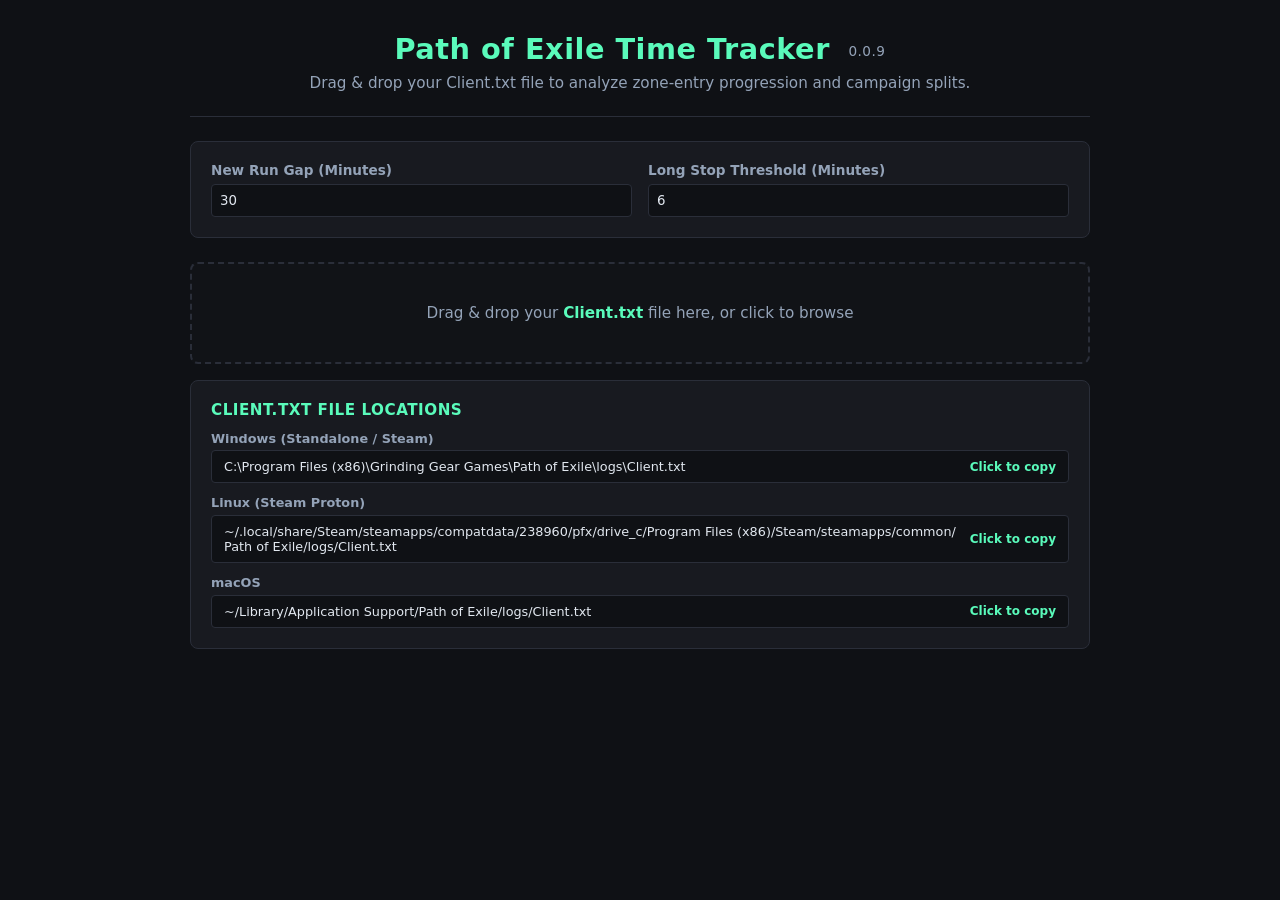
==== index.html @ 983a1600 "Added proper markdown copy" ====
<!DOCTYPE html>
<html lang="en">
<head>
  <meta charset="UTF-8">
  <meta name="viewport" content="width=device-width, initial-scale=1.0">
  <!-- Title will be set dynamically in app.js -->
  <title>Path of Exile Time Tracker</title>
  <link rel="stylesheet" href="css/styles.css">
</head>
<body>

<div class="container">
  <header>
    <h1>Path of Exile Time Tracker <span class="version-tag" id="versionTag"></span></h1>
    <p class="subtitle">Drag & drop your Client.txt file to analyze zone-entry progression and campaign splits.</p>
  </header>

  <!-- Settings -->
  <div class="card settings-grid">
    <div class="field">
      <label for="gap">New Run Gap (Minutes)</label>
      <input type="number" id="gap" value="30" min="1">
    </div>
    <div class="field">
      <label for="threshold">Long Stop Threshold (Minutes)</label>
      <input type="number" id="threshold" value="6" min="1">
    </div>
  </div>

  <!-- Dropzone -->
  <div class="card dropzone" id="dropzone">
    <input type="file" id="fileInput" accept=".txt">
    <p>Drag & drop your <strong>Client.txt</strong> file here, or click to browse</p>
    <div class="progress-bar" id="progressBar"><div class="progress-fill" id="progressFill"></div></div>
  </div>

  <!-- Client.txt File Location Guide -->
  <div class="location-notes" id="locationNotes">
    <h3>Client.txt File Locations</h3>
    <div class="path-list">
      <div class="path-item">
        <label>Windows (Standalone / Steam)</label>
        <div class="code-copy" data-path="C:\Program Files (x86)\Grinding Gear Games\Path of Exile\logs\Client.txt">
          <span>C:\Program Files (x86)\Grinding Gear Games\Path of Exile\logs\Client.txt</span>
          <span class="copy-btn-text">Click to copy</span>
        </div>
      </div>
      <div class="path-item">
        <label>Linux (Steam Proton)</label>
        <div class="code-copy" data-path="~/.local/share/Steam/steamapps/compatdata/238960/pfx/drive_c/Program Files (x86)/Steam/steamapps/common/Path of Exile/logs/Client.txt">
          <span>~/.local/share/Steam/steamapps/compatdata/238960/pfx/drive_c/Program Files (x86)/Steam/steamapps/common/Path of Exile/logs/Client.txt</span>
          <span class="copy-btn-text">Click to copy</span>
        </div>
      </div>
      <div class="path-item">
        <label>macOS</label>
        <div class="code-copy" data-path="~/Library/Application Support/Path of Exile/logs/Client.txt">
          <span>~/Library/Application Support/Path of Exile/logs/Client.txt</span>
          <span class="copy-btn-text">Click to copy</span>
        </div>
      </div>
    </div>
  </div>

  <!-- Dashboard Controls -->
  <div class="card" id="dashboard" style="display: none;">
    <div class="selectors">
      <div style="display: flex; gap: 0.75rem; flex-wrap: wrap;">
        <div class="field">
          <label for="viewMode">View Mode</label>
          <select id="viewMode">
            <option value="standard">Standard Session Runs</option>
            <option value="campaign">Campaign Act Splits</option>
          </select>
        </div>
        <div class="field" id="dateSelectContainer">
          <label for="dateSelect">Select Date</label>
          <select id="dateSelect"></select>
        </div>
        <div class="field" id="runSelectContainer">
          <label for="runSelect">Select Run</label>
          <select id="runSelect"></select>
        </div>
      </div>
      <div class="btn-group">
        <button class="btn btn-secondary" id="markdownBtn">Copy summary</button>
        <button class="btn" id="csvBtn">Export to CSV</button>
      </div>
    </div>

    <!-- Standard Session View Container -->
    <div id="standardView">
      <div class="summary-bar" id="summaryBar"></div>
      
      <!-- Table Search Controls -->
      <div class="table-controls">
        <input type="text" id="searchInput" class="search-input" placeholder="Search zone name (e.g., Blood Aqueduct, Hideout)...">
      </div>

      <table id="resultsTable">
        <thead>
          <tr>
            <th class="sortable" id="thTimestamp">Timestamp <span class="sort-icon" id="iconTimestamp">▲</span></th>
            <th class="sortable" id="thDelta">Delta <span class="sort-icon" id="iconDelta"></span></th>
            <th class="sortable" id="thZone">Zone <span class="sort-icon" id="iconZone"></span></th>
          </tr>
        </thead>
        <tbody></tbody>
      </table>

      <div id="scrollSentinel" class="scroll-sentinel">
        <div id="scrollLoader" class="loader" style="display: none;"></div>
        <span id="scrollStatus"></span>
        <button id="loadMoreBtn" class="btn" style="display: none; margin-top: 0.5rem; font-size: 0.8rem; padding: 0.35rem 0.75rem;">Load More Rows</button>
      </div>
    </div>

    <!-- Campaign Act Splits View Container -->
    <div id="campaignView" style="display: none;">
      <div id="campaignContent"></div>
    </div>
  </div>
</div>

<script type="module" src="js/app.js"></script>
</body>
</html>
---- css/styles.css ----
@font-face {
  font-family: 'FontinRegular';
  src: local('Fontin Regular'), local('Fontin-Regular'), local('Fontin');
}

:root {
  --bg: #0f1115;
  --card-bg: #181a20;
  --border: #2a2e39;
  --accent: #5afbbb;
  --accent-hover: #82fcd0;
  --text: #e2e8f0;
  --text-muted: #94a3b8;
  --danger: #ef4444;
  --danger-bg: rgba(239, 68, 68, 0.15);
  --success: #22c55e;
}

* { 
  box-sizing: border-box; 
  margin: 0; 
  padding: 0; 
  font-family: 'FontinRegular', 'Fontin', system-ui, -apple-system, sans-serif; 
}

body { 
  background-color: var(--bg); 
  color: var(--text); 
  padding: 2rem 1rem; 
  display: flex; 
  justify-content: center; 
}

.container { 
  max-width: 900px; 
  width: 100%; 
  display: flex; 
  flex-direction: column; 
  gap: 1.5rem; 
}

header { 
  text-align: center; 
  border-bottom: 1px solid var(--border); 
  padding-bottom: 1.5rem; 
}

h1 { 
  color: var(--accent); 
  font-size: 1.8rem; 
  margin-bottom: 0.5rem; 
  letter-spacing: 0.5px; 
}

.version-tag { 
  font-size: 0.85rem; 
  color: var(--text-muted); 
  font-weight: normal; 
  margin-left: 0.5rem; 
  vertical-align: middle; 
}

p.subtitle { 
  color: var(--text-muted); 
  font-size: 0.95rem; 
}

.card { 
  background: var(--card-bg); 
  border: 1px solid var(--border); 
  border-radius: 8px; 
  padding: 1.25rem; 
}

.settings-grid { 
  display: grid; 
  grid-template-columns: repeat(auto-fit, minmax(200px, 1fr)); 
  gap: 1rem; 
}

.field { 
  display: flex; 
  flex-direction: column; 
  gap: 0.35rem; 
}

label { 
  font-size: 0.85rem; 
  color: var(--text-muted); 
  font-weight: 600; 
}

input[type="number"], select { 
  background: var(--bg); 
  border: 1px solid var(--border); 
  color: var(--text); 
  padding: 0.5rem; 
  border-radius: 4px; 
  outline: none; 
}

input[type="number"]:focus, select:focus { 
  border-color: var(--accent); 
}

.dropzone { 
  border: 2px dashed var(--border); 
  border-radius: 8px; 
  padding: 2.5rem 1rem; 
  text-align: center; 
  cursor: pointer; 
  transition: all 0.2s ease; 
  background: rgba(255,255,255,0.01); 
}

.dropzone:hover, .dropzone.dragover { 
  border-color: var(--accent); 
  background: rgba(90, 251, 187, 0.05); 
}

.dropzone input { display: none; }
.dropzone p { color: var(--text-muted); font-size: 0.95rem; }
.dropzone strong { color: var(--accent); }

.location-notes {
  margin-top: -0.5rem;
  background: var(--card-bg);
  border: 1px solid var(--border);
  border-radius: 8px;
  padding: 1.25rem;
}

.location-notes h3 {
  font-size: 0.95rem;
  color: var(--accent);
  margin-bottom: 0.75rem;
  text-transform: uppercase;
  letter-spacing: 0.5px;
}

.path-list { display: flex; flex-direction: column; gap: 0.75rem; }
.path-item { display: flex; flex-direction: column; gap: 0.3rem; }
.path-item label { font-size: 0.8rem; color: var(--text-muted); }

.code-copy {
  display: flex;
  align-items: center;
  justify-content: space-between;
  background: var(--bg);
  border: 1px solid var(--border);
  border-radius: 4px;
  padding: 0.5rem 0.75rem;
  font-family: monospace;
  font-size: 0.8rem;
  color: var(--text);
  cursor: pointer;
  user-select: all;
  transition: all 0.2s ease;
  word-break: break-all;
}

.code-copy:hover { border-color: var(--accent); }

.code-copy .copy-btn-text {
  font-family: 'FontinRegular', 'Fontin', system-ui, -apple-system, sans-serif;
  font-size: 0.75rem;
  font-weight: 600;
  color: var(--accent);
  margin-left: 0.75rem;
  white-space: nowrap;
  flex-shrink: 0;
}

.progress-bar { 
  width: 100%; 
  background: var(--bg); 
  border-radius: 4px; 
  overflow: hidden; 
  height: 8px; 
  margin-top: 1rem; 
  display: none; 
}

.progress-fill { 
  height: 100%; 
  background: var(--accent); 
  width: 0%; 
  transition: width 0.1s ease; 
}

.selectors { 
  display: flex; 
  flex-wrap: wrap; 
  gap: 1rem; 
  align-items: center; 
  justify-content: space-between; 
  margin-bottom: 1rem; 
}

.btn-group {
  display: flex;
  gap: 0.5rem;
  flex-wrap: wrap;
}

select { 
  background: var(--bg); 
  border: 1px solid var(--border); 
  color: var(--text); 
  padding: 0.5rem 0.75rem; 
  border-radius: 4px; 
  outline: none; 
  min-width: 160px; 
}

.btn { 
  background: var(--accent); 
  color: #0f1115; 
  border: none; 
  padding: 0.5rem 1rem; 
  font-weight: 600; 
  border-radius: 4px; 
  cursor: pointer; 
  transition: all 0.2s ease; 
}

.btn:hover { background: var(--accent-hover); }

.btn-secondary {
  background: transparent;
  color: var(--accent);
  border: 1px solid var(--accent);
}

.btn-secondary:hover {
  background: rgba(90, 251, 187, 0.1);
  color: var(--accent-hover);
}

.table-controls {
  display: flex;
  justify-content: space-between;
  align-items: center;
  gap: 1rem;
  margin-top: 1rem;
  margin-bottom: 0.5rem;
  flex-wrap: wrap;
}

.search-input {
  background: var(--bg);
  border: 1px solid var(--border);
  color: var(--text);
  padding: 0.5rem 0.75rem;
  border-radius: 4px;
  outline: none;
  min-width: 220px;
  flex-grow: 1;
}

.search-input:focus { border-color: var(--accent); }

table { width: 100%; border-collapse: collapse; margin-top: 0.5rem; font-size: 0.9rem; }
th, td { text-align: left; padding: 0.65rem 0.75rem; border-bottom: 1px solid var(--border); }
th { color: var(--text-muted); font-weight: 600; font-size: 0.8rem; text-transform: uppercase; }

th.sortable { cursor: pointer; user-select: none; transition: color 0.2s ease; }
th.sortable:hover { color: var(--accent); }
.sort-icon { font-size: 0.75rem; margin-left: 0.35rem; color: var(--accent); }

tr.long-stop { background-color: var(--danger-bg); }

.scroll-sentinel {
  display: flex;
  flex-direction: column;
  align-items: center;
  justify-content: center;
  gap: 0.5rem;
  padding: 1.5rem 0;
  color: var(--text-muted);
  font-size: 0.85rem;
}

.loader {
  width: 20px;
  height: 20px;
  border: 2px solid var(--border);
  border-bottom-color: var(--accent);
  border-radius: 50%;
  display: inline-block;
  animation: rotation 1s linear infinite;
}

@keyframes rotation {
  0% { transform: rotate(0deg); }
  100% { transform: rotate(360deg); }
}

.badge-danger { 
  color: var(--danger); 
  font-weight: bold; 
  font-size: 0.7rem; 
  padding: 0.1rem 0.35rem; 
  border: 1px solid var(--danger); 
  border-radius: 3px; 
  margin-left: 0.5rem; 
  text-transform: uppercase; 
}

.badge-town { 
  color: var(--accent); 
  font-weight: bold; 
  font-size: 0.7rem; 
  padding: 0.1rem 0.35rem; 
  border: 1px solid var(--accent); 
  border-radius: 3px; 
  margin-left: 0.5rem; 
  opacity: 0.85; 
  text-transform: uppercase; 
}

.summary-bar { font-size: 0.9rem; color: var(--text-muted); display: flex; gap: 1.5rem; margin-bottom: 1rem; }
.summary-bar strong { color: var(--text); }

.campaign-title { color: var(--accent); font-size: 1.2rem; margin-bottom: 0.5rem; }
.campaign-subtitle { color: var(--text-muted); font-size: 0.9rem; margin-bottom: 1rem; }
.empty-msg { color: var(--text-muted); font-size: 0.95rem; padding: 1rem 0; text-align: center; }
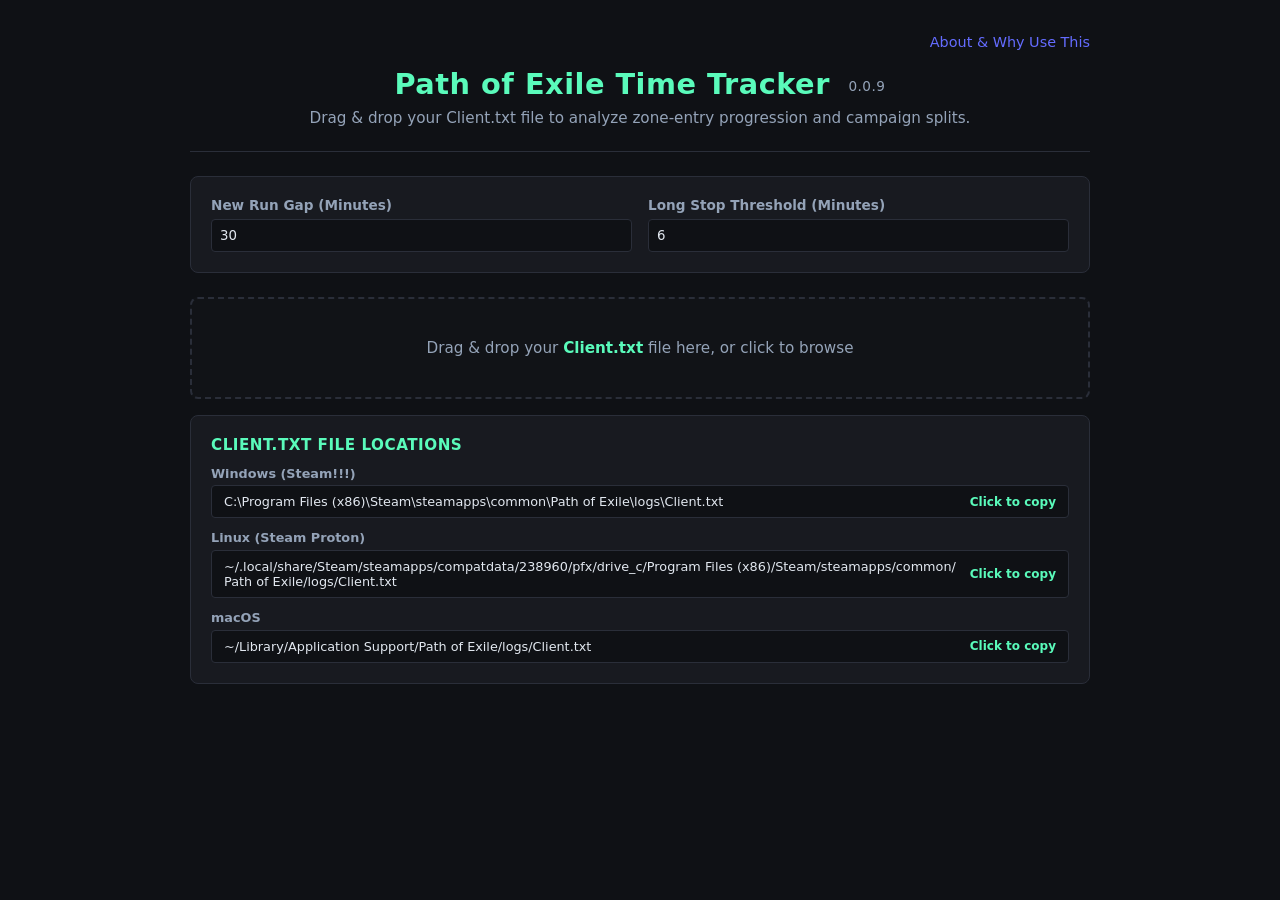
==== commit 30ac7aa0: "Added an about page (WIP) and fixed the link to Client.txt" ====
--- a/index.html
+++ b/index.html
@@ -11,6 +11,9 @@
 
 <div class="container">
   <header>
+    <nav style="margin-bottom: 1rem; text-align: right;">
+      <a href="about.html" style="color: #646cff; text-decoration: none; font-size: 0.9rem;">About & Why Use This</a>
+    </nav>
     <h1>Path of Exile Time Tracker <span class="version-tag" id="versionTag"></span></h1>
     <p class="subtitle">Drag & drop your Client.txt file to analyze zone-entry progression and campaign splits.</p>
   </header>
@@ -39,9 +42,9 @@
     <h3>Client.txt File Locations</h3>
     <div class="path-list">
       <div class="path-item">
-        <label>Windows (Standalone / Steam)</label>
+        <label>Windows (Steam!!!)</label>
         <div class="code-copy" data-path="C:\Program Files (x86)\Grinding Gear Games\Path of Exile\logs\Client.txt">
-          <span>C:\Program Files (x86)\Grinding Gear Games\Path of Exile\logs\Client.txt</span>
+          <span>C:\Program Files (x86)\Steam\steamapps\common\Path of Exile\logs\Client.txt</span>
           <span class="copy-btn-text">Click to copy</span>
         </div>
       </div>
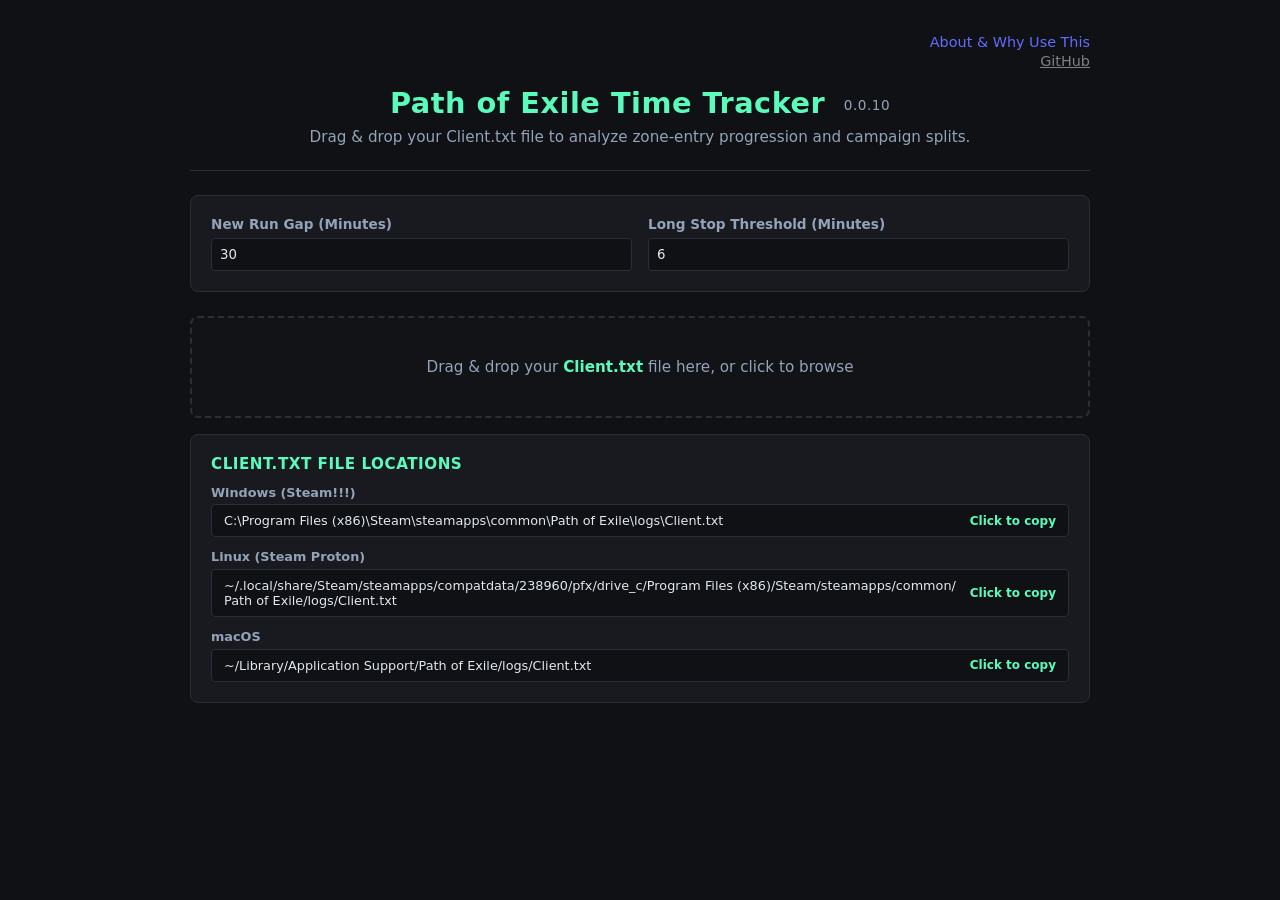
==== commit a3e81197: "Added github link and version" ====
--- a/index.html
+++ b/index.html
@@ -13,6 +13,9 @@
   <header>
     <nav style="margin-bottom: 1rem; text-align: right;">
       <a href="about.html" style="color: #646cff; text-decoration: none; font-size: 0.9rem;">About & Why Use This</a>
+      <br>
+        <a href="https://github.com/xSayZ/poe_time_tracker" style="color: #808080; text-decoration: line; font-size: 0.9rem;">GitHub</a>
+      </br>
     </nav>
     <h1>Path of Exile Time Tracker <span class="version-tag" id="versionTag"></span></h1>
     <p class="subtitle">Drag & drop your Client.txt file to analyze zone-entry progression and campaign splits.</p>
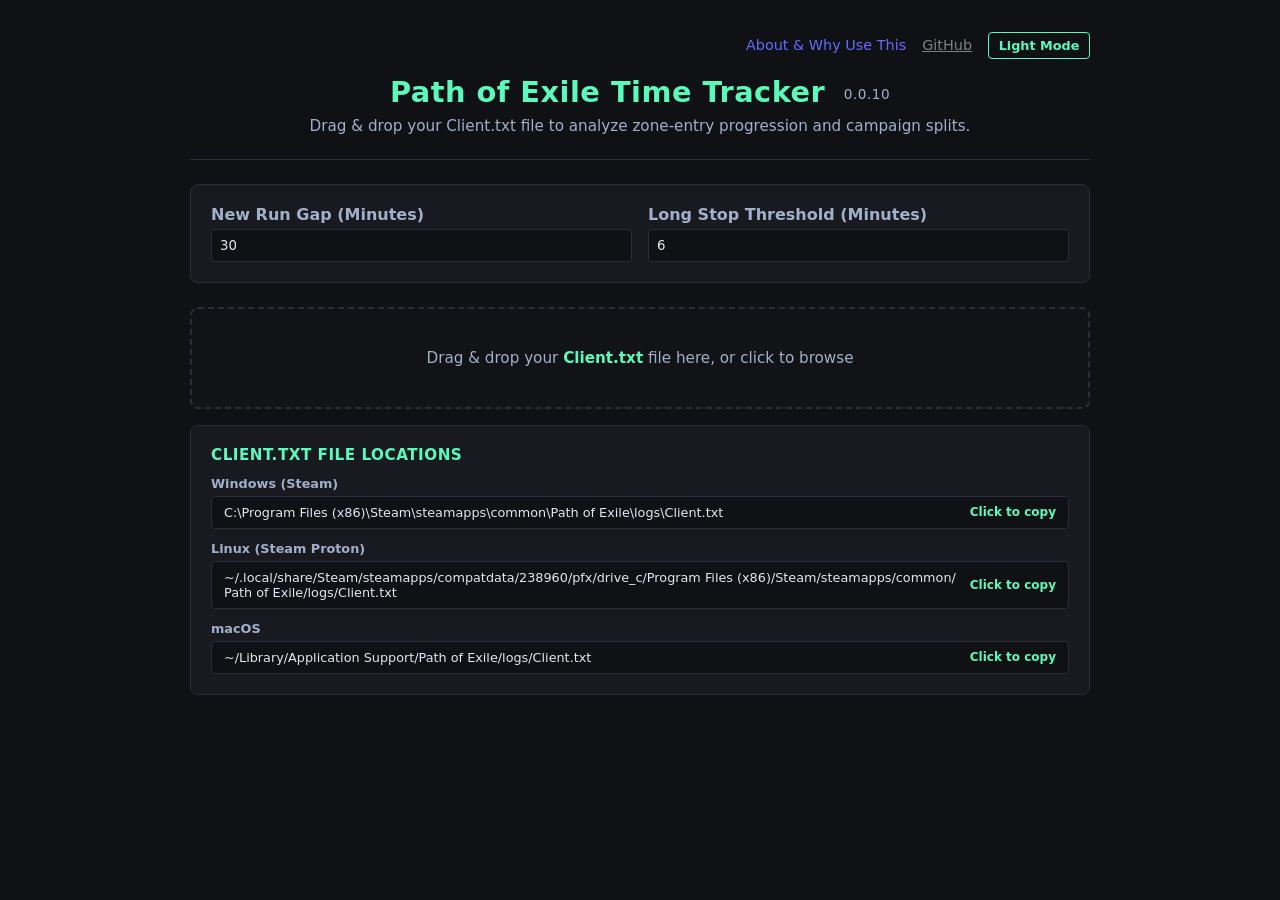
==== commit 7cda2272: "Changed some things...  not sure. Commit will show" ====
--- a/index.html
+++ b/index.html
@@ -3,7 +3,6 @@
 <head>
   <meta charset="UTF-8">
   <meta name="viewport" content="width=device-width, initial-scale=1.0">
-  <!-- Title will be set dynamically in app.js -->
   <title>Path of Exile Time Tracker</title>
   <link rel="stylesheet" href="css/styles.css">
 </head>
@@ -11,18 +10,17 @@
 
 <div class="container">
   <header>
-    <nav style="margin-bottom: 1rem; text-align: right;">
+    <nav style="margin-bottom: 1rem; text-align: right; display: flex; justify-content: flex-end; align-items: center; gap: 1rem; flex-wrap: wrap;">
       <a href="about.html" style="color: #646cff; text-decoration: none; font-size: 0.9rem;">About & Why Use This</a>
-      <br>
-        <a href="https://github.com/xSayZ/poe_time_tracker" style="color: #808080; text-decoration: line; font-size: 0.9rem;">GitHub</a>
-      </br>
+      <a href="https://github.com/xSayZ/poe_time_tracker" style="color: #808080; text-decoration: underline; font-size: 0.9rem;" target="_blank" rel="noopener">GitHub</a>
+      <button id="themeToggleBtn" class="btn btn-secondary" style="font-size: 0.8rem; padding: 0.3rem 0.6rem;" aria-label="Toggle light and dark theme">Light Mode</button>
     </nav>
     <h1>Path of Exile Time Tracker <span class="version-tag" id="versionTag"></span></h1>
     <p class="subtitle">Drag & drop your Client.txt file to analyze zone-entry progression and campaign splits.</p>
   </header>
 
   <!-- Settings -->
-  <div class="card settings-grid">
+  <section class="card settings-grid" aria-label="Tracker Settings">
     <div class="field">
       <label for="gap">New Run Gap (Minutes)</label>
       <input type="number" id="gap" value="30" min="1">
@@ -31,13 +29,15 @@
       <label for="threshold">Long Stop Threshold (Minutes)</label>
       <input type="number" id="threshold" value="6" min="1">
     </div>
-  </div>
+  </section>
 
   <!-- Dropzone -->
-  <div class="card dropzone" id="dropzone">
-    <input type="file" id="fileInput" accept=".txt">
+  <div class="card dropzone" id="dropzone" tabindex="0" role="button" aria-label="Upload Client.txt file">
+    <input type="file" id="fileInput" accept=".txt" aria-hidden="true" tabindex="-1">
     <p>Drag & drop your <strong>Client.txt</strong> file here, or click to browse</p>
-    <div class="progress-bar" id="progressBar"><div class="progress-fill" id="progressFill"></div></div>
+    <div class="progress-bar" id="progressBar" role="progressbar" aria-valuemin="0" aria-valuemax="100" aria-valuenow="0">
+      <div class="progress-fill" id="progressFill"></div>
+    </div>
   </div>
 
   <!-- Client.txt File Location Guide -->
@@ -45,22 +45,22 @@
     <h3>Client.txt File Locations</h3>
     <div class="path-list">
       <div class="path-item">
-        <label>Windows (Steam!!!)</label>
-        <div class="code-copy" data-path="C:\Program Files (x86)\Grinding Gear Games\Path of Exile\logs\Client.txt">
+        <label>Windows (Steam)</label>
+        <div class="code-copy" data-path="C:\Program Files (x86)\Steam\steamapps\common\Path of Exile\logs\Client.txt" tabindex="0" role="button" aria-label="Copy Windows path">
           <span>C:\Program Files (x86)\Steam\steamapps\common\Path of Exile\logs\Client.txt</span>
           <span class="copy-btn-text">Click to copy</span>
         </div>
       </div>
       <div class="path-item">
         <label>Linux (Steam Proton)</label>
-        <div class="code-copy" data-path="~/.local/share/Steam/steamapps/compatdata/238960/pfx/drive_c/Program Files (x86)/Steam/steamapps/common/Path of Exile/logs/Client.txt">
+        <div class="code-copy" data-path="~/.local/share/Steam/steamapps/compatdata/238960/pfx/drive_c/Program Files (x86)/Steam/steamapps/common/Path of Exile/logs/Client.txt" tabindex="0" role="button" aria-label="Copy Linux path">
           <span>~/.local/share/Steam/steamapps/compatdata/238960/pfx/drive_c/Program Files (x86)/Steam/steamapps/common/Path of Exile/logs/Client.txt</span>
           <span class="copy-btn-text">Click to copy</span>
         </div>
       </div>
       <div class="path-item">
         <label>macOS</label>
-        <div class="code-copy" data-path="~/Library/Application Support/Path of Exile/logs/Client.txt">
+        <div class="code-copy" data-path="~/Library/Application Support/Path of Exile/logs/Client.txt" tabindex="0" role="button" aria-label="Copy macOS path">
           <span>~/Library/Application Support/Path of Exile/logs/Client.txt</span>
           <span class="copy-btn-text">Click to copy</span>
         </div>
@@ -69,7 +69,7 @@
   </div>
 
   <!-- Dashboard Controls -->
-  <div class="card" id="dashboard" style="display: none;">
+  <main class="card" id="dashboard" style="display: none;">
     <div class="selectors">
       <div style="display: flex; gap: 0.75rem; flex-wrap: wrap;">
         <div class="field">
@@ -88,6 +88,7 @@
           <select id="runSelect"></select>
         </div>
       </div>
+
       <div class="btn-group">
         <button class="btn btn-secondary" id="markdownBtn">Copy summary</button>
         <button class="btn" id="csvBtn">Export to CSV</button>
@@ -96,27 +97,39 @@
 
     <!-- Standard Session View Container -->
     <div id="standardView">
-      <div class="summary-bar" id="summaryBar"></div>
+      <div class="summary-bar" id="summaryBar" aria-live="polite"></div>
       
-      <!-- Table Search Controls -->
       <div class="table-controls">
-        <input type="text" id="searchInput" class="search-input" placeholder="Search zone name (e.g., Blood Aqueduct, Hideout)...">
+        <label for="searchInput" class="sr-only">Search zone name</label>
+        <input type="text" id="searchInput" class="search-input" placeholder="Search zone name (e.g., Blood Aqueduct, Hideout)..." aria-label="Search zone name">
       </div>
 
-      <table id="resultsTable">
+      <table id="resultsTable" aria-label="Session Zone Progression Log">
         <thead>
           <tr>
-            <th class="sortable" id="thTimestamp">Timestamp <span class="sort-icon" id="iconTimestamp">▲</span></th>
-            <th class="sortable" id="thDelta">Delta <span class="sort-icon" id="iconDelta"></span></th>
-            <th class="sortable" id="thZone">Zone <span class="sort-icon" id="iconZone"></span></th>
+            <th scope="col" id="thTimestamp" aria-sort="ascending">
+              <button type="button" class="sort-header-btn">
+                Timestamp <span class="sort-icon" id="iconTimestamp" aria-hidden="true">▲</span>
+              </button>
+            </th>
+            <th scope="col" id="thDelta" aria-sort="none">
+              <button type="button" class="sort-header-btn">
+                Delta <span class="sort-icon" id="iconDelta" aria-hidden="true"></span>
+              </button>
+            </th>
+            <th scope="col" id="thZone" aria-sort="none">
+              <button type="button" class="sort-header-btn">
+                Zone <span class="sort-icon" id="iconZone" aria-hidden="true"></span>
+              </button>
+            </th>
           </tr>
         </thead>
-        <tbody></tbody>
+        <tbody id="resultsBody"></tbody>
       </table>
 
       <div id="scrollSentinel" class="scroll-sentinel">
-        <div id="scrollLoader" class="loader" style="display: none;"></div>
-        <span id="scrollStatus"></span>
+        <div id="scrollLoader" class="loader" style="display: none;" aria-hidden="true"></div>
+        <span id="scrollStatus" aria-live="polite" aria-atomic="true"></span>
         <button id="loadMoreBtn" class="btn" style="display: none; margin-top: 0.5rem; font-size: 0.8rem; padding: 0.35rem 0.75rem;">Load More Rows</button>
       </div>
     </div>
@@ -125,7 +138,7 @@
     <div id="campaignView" style="display: none;">
       <div id="campaignContent"></div>
     </div>
-  </div>
+  </main>
 </div>
 
 <script type="module" src="js/app.js"></script>
--- a/css/styles.css
+++ b/css/styles.css
@@ -10,10 +10,24 @@
   --accent: #5afbbb;
   --accent-hover: #82fcd0;
   --text: #e2e8f0;
-  --text-muted: #94a3b8;
+  --text-muted: #a1b0cb;
   --danger: #ef4444;
   --danger-bg: rgba(239, 68, 68, 0.15);
   --success: #22c55e;
+}
+
+/* Light Mode Overrides */
+[data-theme="light"] {
+  --bg: #f8fafc;
+  --card-bg: #ffffff;
+  --border: #7c7c7c;
+  --accent: #059669; /* Deep emerald for high-contrast accessibility on white */
+  --accent-hover: #047857;
+  --text: #06090f;
+  --text-muted: #475569;
+  --danger: #dc2626;
+  --danger-bg: rgba(220, 38, 38, 0.1);
+  --success: #16a34a;
 }
 
 * { 
@@ -21,6 +35,13 @@
   margin: 0; 
   padding: 0; 
   font-family: 'FontinRegular', 'Fontin', system-ui, -apple-system, sans-serif; 
+  transition: background-color 0.2s ease, border-color 0.2s ease, color 0.2s ease;
+}
+
+/* Global Focus-Visible States for Keyboard Navigation */
+*:focus-visible {
+  outline: 2px solid var(--accent);
+  outline-offset: 2px;
 }
 
 body { 
@@ -85,7 +106,7 @@
 }
 
 label { 
-  font-size: 0.85rem; 
+  font-size: 1rem; 
   color: var(--text-muted); 
   font-weight: 600; 
 }
@@ -110,12 +131,12 @@
   text-align: center; 
   cursor: pointer; 
   transition: all 0.2s ease; 
-  background: rgba(255,255,255,0.01); 
-}
-
-.dropzone:hover, .dropzone.dragover { 
+  background: rgba(128, 128, 128, 0.02); 
+}
+
+.dropzone:hover, .dropzone.dragover, .dropzone:focus-visible { 
   border-color: var(--accent); 
-  background: rgba(90, 251, 187, 0.05); 
+  background: rgba(5, 150, 105, 0.05); 
 }
 
 .dropzone input { display: none; }
@@ -215,7 +236,7 @@
 
 .btn { 
   background: var(--accent); 
-  color: #0f1115; 
+  color: var(--bg); 
   border: none; 
   padding: 0.5rem 1rem; 
   font-weight: 600; 
@@ -233,8 +254,7 @@
 }
 
 .btn-secondary:hover {
-  background: rgba(90, 251, 187, 0.1);
-  color: var(--accent-hover);
+  background: rgba(5, 150, 105, 0.1);
 }
 
 .table-controls {
@@ -258,17 +278,54 @@
   flex-grow: 1;
 }
 
+.search-input::placeholder {
+  color: var(--text-muted);
+  opacity: 1;
+}
+
 .search-input:focus { border-color: var(--accent); }
 
-table { width: 100%; border-collapse: collapse; margin-top: 0.5rem; font-size: 0.9rem; }
+table { 
+  width: 100%; table-layout: fixed; border-collapse: collapse; margin-top: 0.5rem; font-size: 0.9rem; }
 th, td { text-align: left; padding: 0.65rem 0.75rem; border-bottom: 1px solid var(--border); }
-th { color: var(--text-muted); font-weight: 600; font-size: 0.8rem; text-transform: uppercase; }
-
-th.sortable { cursor: pointer; user-select: none; transition: color 0.2s ease; }
-th.sortable:hover { color: var(--accent); }
-.sort-icon { font-size: 0.75rem; margin-left: 0.35rem; color: var(--accent); }
-
-tr.long-stop { background-color: var(--danger-bg); }
+th { color: var(--text-muted); font-weight: 600; font-size: 0.8rem; overflow: hidden; text-transform: ellipsis; white-space: nowrap;}
+
+/* Specific column width distributions */
+th:nth-child(1), td:nth-child(1) { width: 32%; }
+th:nth-child(2), td:nth-child(2) { width: 23%; }
+th:nth-child(3), td:nth-child(3) { width: 45%; }
+
+th.sortable { cursor: pointer; user-select: none; padding: 0; }
+.sort-header-btn {
+  background: transparent;
+  border: none;
+  color: var(--text-muted);
+  font-weight: 600;
+  font-size: 0.8rem;
+  text-transform: uppercase;
+  width: 100%;
+  text-align: left;
+  padding: 0;
+  cursor: pointer;
+  display: flex;
+  align-items: center;
+  justify-content: space-between; /* Separates header text from the icon so text never jumps */
+  transition: color 0.2s ease;
+}
+.sort-header-btn:hover { color: var(--accent); }
+.sort-icon { 
+  font-size: 0.75rem; 
+  margin-left: 0.35rem; 
+  color: var(--accent); 
+  flex-shrink: 0;
+  width: 14px; /* Fixed container width stops the text from reflowing when the icon appears */
+  text-align: center;
+}
+
+tr.row-long-stop { 
+  border-left: 4px solid var(--danger);
+  background-color: var(--danger-bg);
+}
 
 .scroll-sentinel {
   display: flex;
@@ -296,27 +353,28 @@
   100% { transform: rotate(360deg); }
 }
 
+.badge {
+  font-weight: bold; 
+  font-size: 0.7rem; 
+  padding: 0.15rem 0.4rem; 
+  border-radius: 3px; 
+  margin-left: 0.5rem; 
+  text-transform: uppercase;
+  display: inline-flex;
+  align-items: center;
+  gap: 0.2rem;
+}
+
 .badge-danger { 
   color: var(--danger); 
-  font-weight: bold; 
-  font-size: 0.7rem; 
-  padding: 0.1rem 0.35rem; 
-  border: 1px solid var(--danger); 
-  border-radius: 3px; 
-  margin-left: 0.5rem; 
-  text-transform: uppercase; 
+  border: 1px solid var(--danger);
+  background: var(--danger-bg);
 }
 
 .badge-town { 
   color: var(--accent); 
-  font-weight: bold; 
-  font-size: 0.7rem; 
-  padding: 0.1rem 0.35rem; 
-  border: 1px solid var(--accent); 
-  border-radius: 3px; 
-  margin-left: 0.5rem; 
-  opacity: 0.85; 
-  text-transform: uppercase; 
+  border: 1px solid var(--accent);
+  background: rgba(5, 150, 105, 0.1);
 }
 
 .summary-bar { font-size: 0.9rem; color: var(--text-muted); display: flex; gap: 1.5rem; margin-bottom: 1rem; }
@@ -324,4 +382,16 @@
 
 .campaign-title { color: var(--accent); font-size: 1.2rem; margin-bottom: 0.5rem; }
 .campaign-subtitle { color: var(--text-muted); font-size: 0.9rem; margin-bottom: 1rem; }
-.empty-msg { color: var(--text-muted); font-size: 0.95rem; padding: 1rem 0; text-align: center; }+.empty-msg { color: var(--text-muted); font-size: 0.95rem; padding: 1rem 0; text-align: center; }
+
+.sr-only {
+  position: absolute;
+  width: 1px;
+  height: 1px;
+  padding: 0;
+  margin: -1px;
+  overflow: hidden;
+  clip: rect(0, 0, 0, 0);
+  white-space: nowrap;
+  border: 0;
+}
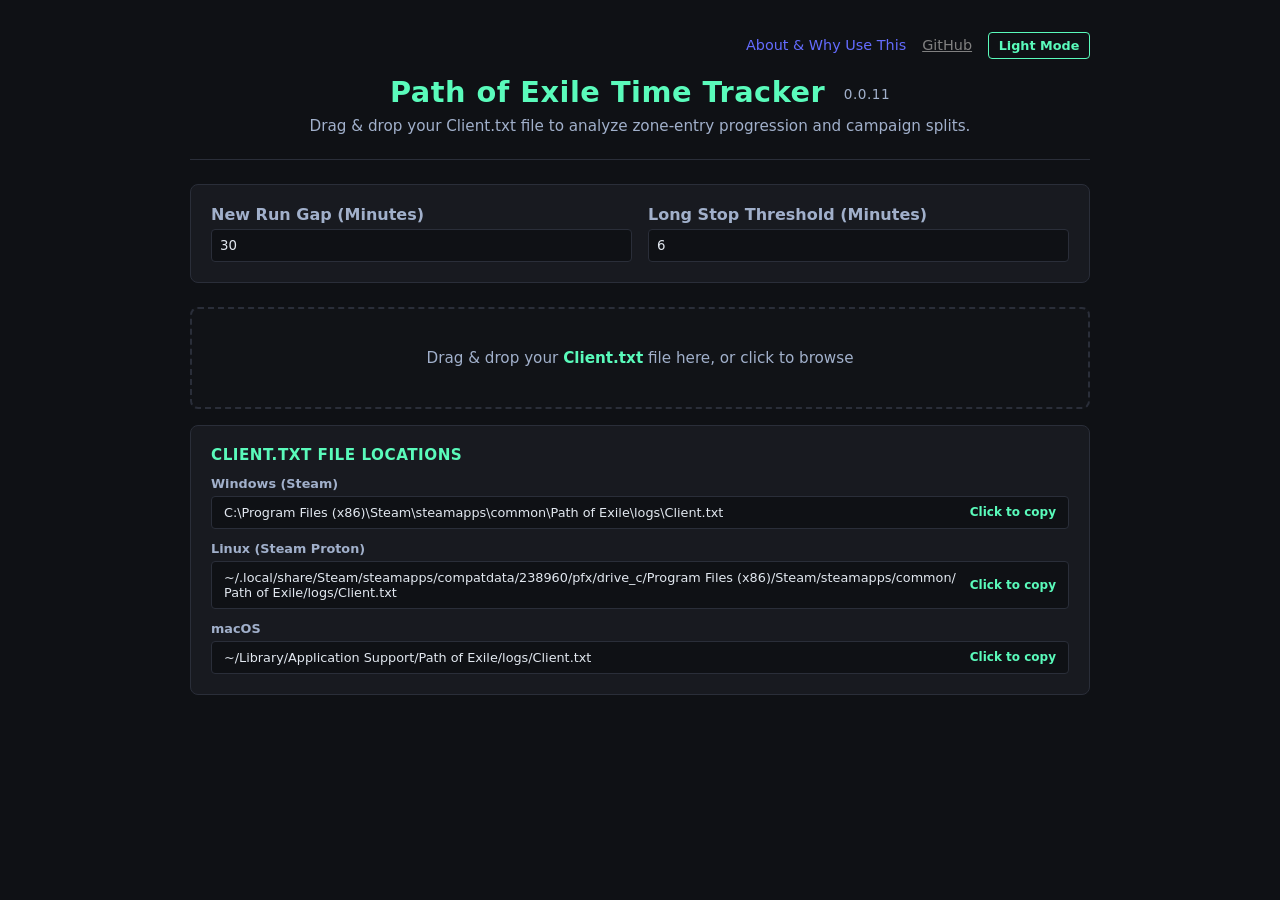
==== commit def1ffc9: "Added player levels, run comparisons and exclusions" ====
--- a/index.html
+++ b/index.html
@@ -87,12 +87,32 @@
           <label for="runSelect">Select Run</label>
           <select id="runSelect"></select>
         </div>
+        <div class="field" id="compareToggleContainer">
+          <label for="compareToggle">Compare Runs</label>
+          <label class="switch-label">
+            <input type="checkbox" id="compareToggle">
+            <span>Enabled</span>
+          </label>
+        </div>
+        <div class="field" id="compareDateContainer" style="display: none;">
+          <label for="dateSelectB">Compare Date</label>
+          <select id="dateSelectB"></select>
+        </div>
+        <div class="field" id="runSelectBContainer" style="display: none;">
+          <label for="runSelectB">Compare To</label>
+          <select id="runSelectB"></select>
+        </div>
       </div>
 
-      <div class="btn-group">
+      <div class="btn-group" id="exportBtnGroup">
         <button class="btn btn-secondary" id="markdownBtn">Copy summary</button>
         <button class="btn" id="csvBtn">Export to CSV</button>
       </div>
+    </div>
+
+    <!-- Run Comparison View Container -->
+    <div id="compareView" style="display: none;">
+      <div id="compareContent"></div>
     </div>
 
     <!-- Standard Session View Container -->
@@ -141,6 +161,6 @@
   </main>
 </div>
 
-<script type="module" src="js/app.js"></script>
+<script type="module" src="./js/app.js"></script>
 </body>
 </html>
--- a/css/styles.css
+++ b/css/styles.css
@@ -286,46 +286,86 @@
 .search-input:focus { border-color: var(--accent); }
 
 table { 
-  width: 100%; table-layout: fixed; border-collapse: collapse; margin-top: 0.5rem; font-size: 0.9rem; }
-th, td { text-align: left; padding: 0.65rem 0.75rem; border-bottom: 1px solid var(--border); }
-th { color: var(--text-muted); font-weight: 600; font-size: 0.8rem; overflow: hidden; text-transform: ellipsis; white-space: nowrap;}
-
-/* Specific column width distributions */
-th:nth-child(1), td:nth-child(1) { width: 32%; }
-th:nth-child(2), td:nth-child(2) { width: 23%; }
-th:nth-child(3), td:nth-child(3) { width: 45%; }
+  width: 100%; 
+  table-layout: fixed; 
+  border-collapse: collapse; 
+  margin-top: 0.5rem; 
+  font-size: 0.9rem; 
+}
+
+th, td { 
+  text-align: left; 
+  padding: 0.65rem 0.75rem; 
+  border-bottom: 1px solid var(--border); 
+}
+
+th { 
+  color: var(--text-muted); 
+  font-weight: 600; 
+  font-size: 0.8rem; 
+  text-transform: uppercase;
+  padding: 0 !important; 
+  background: transparent !important;
+  border: none !important;
+}
+
+/* Specific column width distributions (scoped per-table so tables with a different
+   column count don't inherit widths meant for #resultsTable's 3 columns) */
+#resultsTable th:nth-child(1), #resultsTable td:nth-child(1) { width: 32%; }
+#resultsTable th:nth-child(2), #resultsTable td:nth-child(2) { width: 23%; }
+#resultsTable th:nth-child(3), #resultsTable td:nth-child(3) { width: 45%; }
+
+#campaignSplitTable th:nth-child(1), #campaignSplitTable td:nth-child(1) { width: 22%; }
+#campaignSplitTable th:nth-child(2), #campaignSplitTable td:nth-child(2) { width: 16%; }
+#campaignSplitTable th:nth-child(3), #campaignSplitTable td:nth-child(3) { width: 18%; }
+#campaignSplitTable th:nth-child(4), #campaignSplitTable td:nth-child(4) { width: 18%; }
+#campaignSplitTable th:nth-child(5), #campaignSplitTable td:nth-child(5) { width: 26%; }
 
 th.sortable { cursor: pointer; user-select: none; padding: 0; }
 .sort-header-btn {
-  background: transparent;
-  border: none;
+  background: transparent !important;
+  border: none !important;
+  box-shadow: none !important;
   color: var(--text-muted);
   font-weight: 600;
   font-size: 0.8rem;
   text-transform: uppercase;
   width: 100%;
   text-align: left;
-  padding: 0;
+  padding: 0.65rem 0.75rem; /* Matches regular td padding so it fills the cell nicely */
   cursor: pointer;
   display: flex;
   align-items: center;
-  justify-content: space-between; /* Separates header text from the icon so text never jumps */
+  justify-content: flex-start;
   transition: color 0.2s ease;
 }
-.sort-header-btn:hover { color: var(--accent); }
+.sort-header-btn:hover { 
+  color: var(--accent); 
+  background: transparent !important;
+}
+
 .sort-icon { 
   font-size: 0.75rem; 
   margin-left: 0.35rem; 
   color: var(--accent); 
   flex-shrink: 0;
-  width: 14px; /* Fixed container width stops the text from reflowing when the icon appears */
+  width: 14px; 
   text-align: center;
 }
 
-tr.row-long-stop { 
+tr.row-long-stop {
   border-left: 4px solid var(--danger);
   background-color: var(--danger-bg);
 }
+
+#resultsBody tr { cursor: context-menu; }
+
+tr.row-excluded {
+  opacity: 0.45;
+  text-decoration: line-through;
+}
+
+tr.row-excluded td { color: var(--text-muted); }
 
 .scroll-sentinel {
   display: flex;
@@ -371,10 +411,26 @@
   background: var(--danger-bg);
 }
 
-.badge-town { 
-  color: var(--accent); 
+.badge-town {
+  color: var(--accent);
   border: 1px solid var(--accent);
   background: rgba(5, 150, 105, 0.1);
+}
+
+.badge-level {
+  color: var(--success);
+  border: 1px solid var(--success);
+  background: rgba(34, 197, 94, 0.15);
+}
+
+[data-theme="light"] .badge-level {
+  background: rgba(22, 163, 74, 0.1);
+}
+
+.badge-excluded {
+  color: var(--text-muted);
+  border: 1px solid var(--border);
+  background: rgba(128, 128, 128, 0.15);
 }
 
 .summary-bar { font-size: 0.9rem; color: var(--text-muted); display: flex; gap: 1.5rem; margin-bottom: 1rem; }
@@ -383,6 +439,41 @@
 .campaign-title { color: var(--accent); font-size: 1.2rem; margin-bottom: 0.5rem; }
 .campaign-subtitle { color: var(--text-muted); font-size: 0.9rem; margin-bottom: 1rem; }
 .empty-msg { color: var(--text-muted); font-size: 0.95rem; padding: 1rem 0; text-align: center; }
+
+.switch-label {
+  display: flex;
+  align-items: center;
+  gap: 0.4rem;
+  font-size: 0.9rem;
+  font-weight: normal;
+  color: var(--text);
+  cursor: pointer;
+  padding: 0.5rem 0;
+}
+
+.switch-label input[type="checkbox"] {
+  width: 16px;
+  height: 16px;
+  accent-color: var(--accent);
+  cursor: pointer;
+}
+
+.diff-positive { color: var(--danger); }
+.diff-negative { color: var(--success); }
+.diff-neutral { color: var(--text-muted); }
+.diff-cell { font-weight: 600; }
+
+#standardCompareTable th:nth-child(1), #standardCompareTable td:nth-child(1) { width: 34%; }
+#standardCompareTable th:nth-child(2), #standardCompareTable td:nth-child(2) { width: 22%; }
+#standardCompareTable th:nth-child(3), #standardCompareTable td:nth-child(3) { width: 22%; }
+#standardCompareTable th:nth-child(4), #standardCompareTable td:nth-child(4) { width: 22%; }
+
+#campaignCompareTable th:nth-child(1), #campaignCompareTable td:nth-child(1) { width: 22%; }
+#campaignCompareTable th:nth-child(2), #campaignCompareTable td:nth-child(2) { width: 13%; }
+#campaignCompareTable th:nth-child(3), #campaignCompareTable td:nth-child(3) { width: 17%; }
+#campaignCompareTable th:nth-child(4), #campaignCompareTable td:nth-child(4) { width: 13%; }
+#campaignCompareTable th:nth-child(5), #campaignCompareTable td:nth-child(5) { width: 17%; }
+#campaignCompareTable th:nth-child(6), #campaignCompareTable td:nth-child(6) { width: 18%; }
 
 .sr-only {
   position: absolute;
